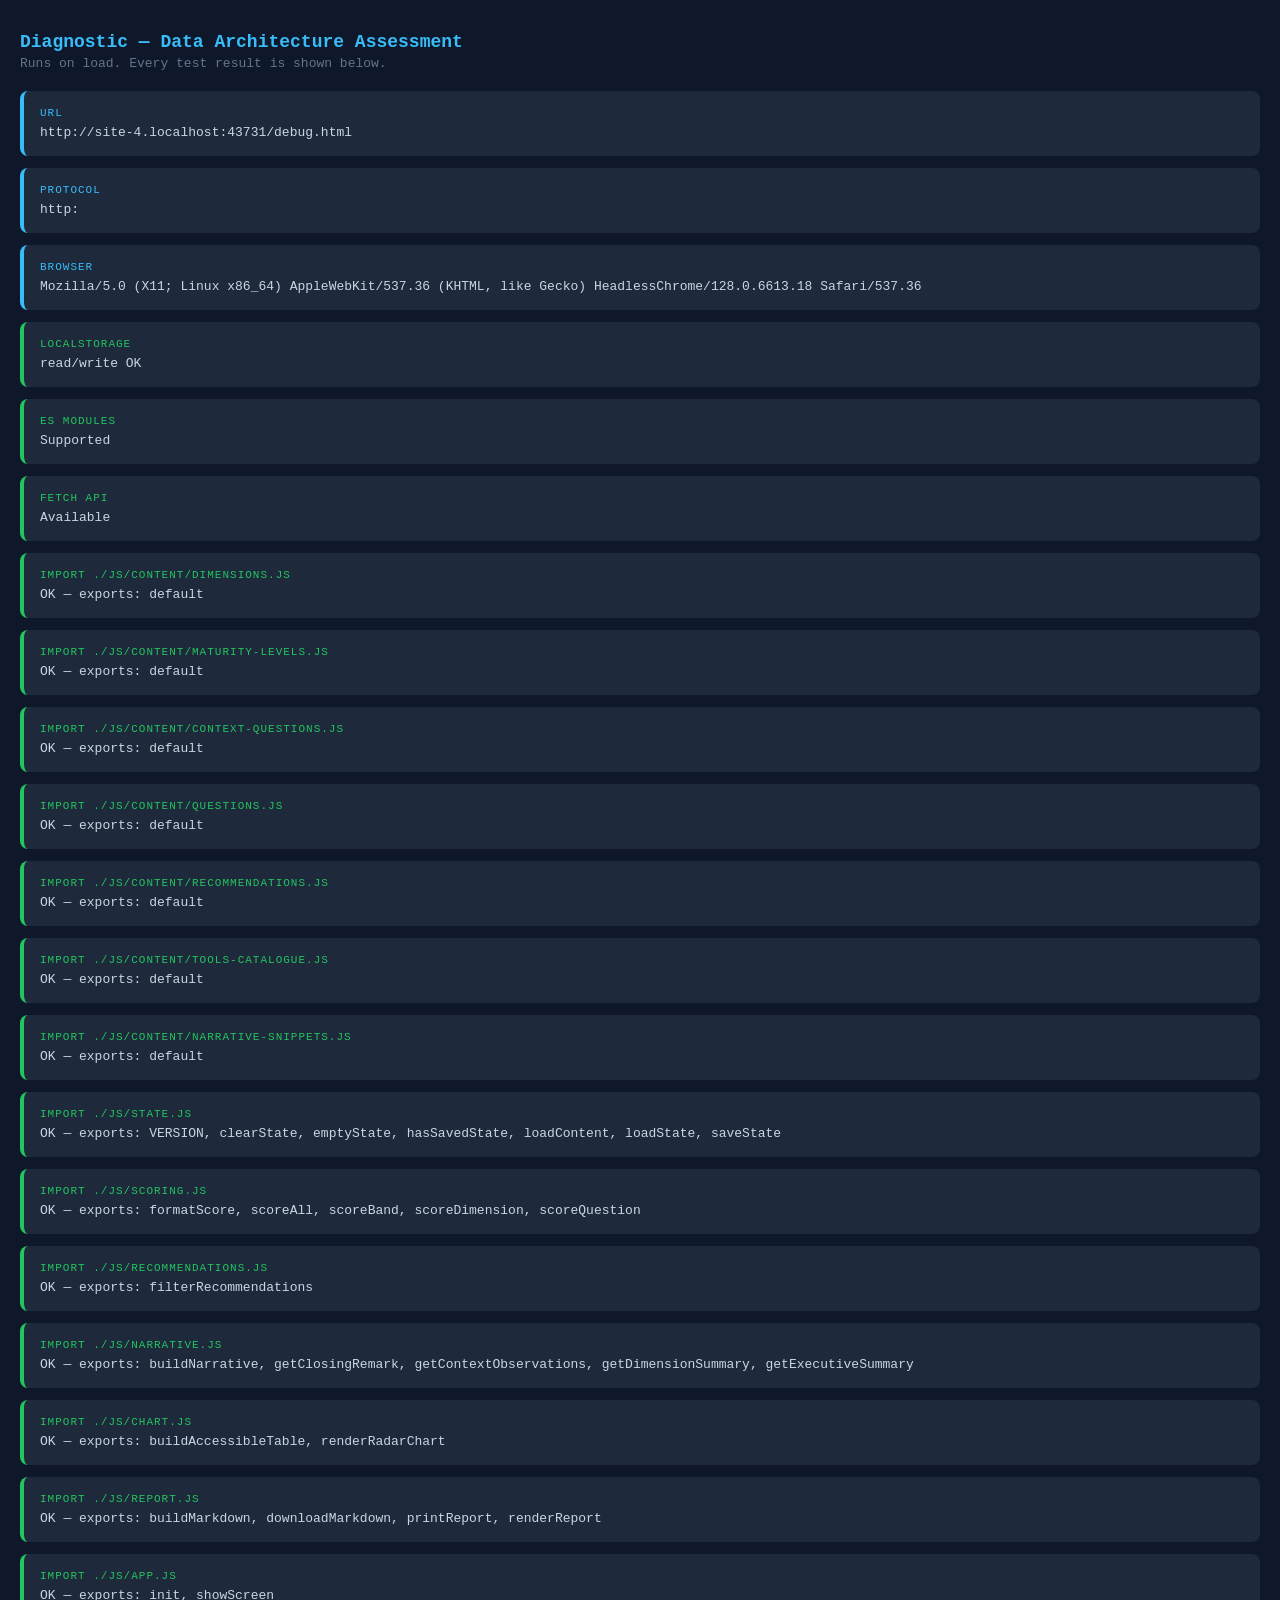
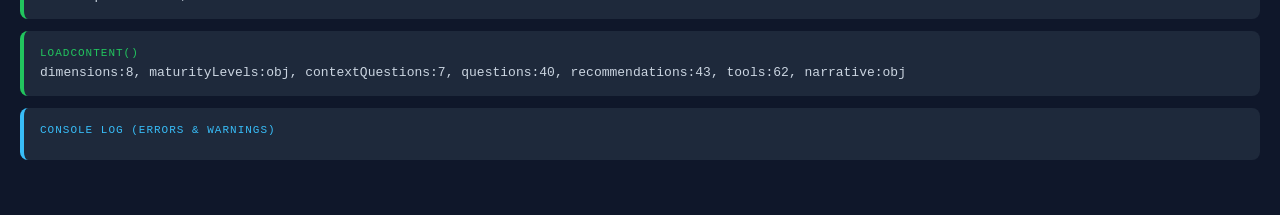
==== debug.html @ c39a768f "Add debug.html diagnostic page" ====
<!DOCTYPE html>
<html lang="en">
<head>
  <meta charset="UTF-8" />
  <meta name="viewport" content="width=device-width, initial-scale=1.0" />
  <title>Diagnostic — Data Architecture Assessment</title>
  <style>
    body { font-family: monospace; padding: 20px; background: #0f172a; color: #e2e8f0; margin: 0; }
    h1 { color: #38bdf8; font-size: 18px; margin-bottom: 4px; }
    p.sub { color: #64748b; font-size: 13px; margin: 0 0 20px; }
    .card { background: #1e293b; border-radius: 8px; padding: 16px; margin-bottom: 12px; border-left: 4px solid #334155; }
    .card.pass  { border-color: #22c55e; }
    .card.fail  { border-color: #ef4444; }
    .card.warn  { border-color: #f59e0b; }
    .card.info  { border-color: #38bdf8; }
    .label { font-size: 11px; text-transform: uppercase; letter-spacing: 1px; margin-bottom: 6px; }
    .pass  .label { color: #22c55e; }
    .fail  .label { color: #ef4444; }
    .warn  .label { color: #f59e0b; }
    .info  .label { color: #38bdf8; }
    .value { font-size: 13px; color: #cbd5e1; word-break: break-all; }
    .err   { color: #fca5a5; font-size: 13px; margin-top: 4px; }
    #log   { margin-top: 8px; }
    .log-entry { font-size: 12px; color: #94a3b8; padding: 2px 0; border-bottom: 1px solid #1e293b; }
    .log-entry.error { color: #f87171; }
    .log-entry.warn  { color: #fbbf24; }
  </style>
</head>
<body>

<h1>Diagnostic — Data Architecture Assessment</h1>
<p class="sub">Runs on load. Every test result is shown below.</p>

<div id="results"></div>

<script>
  const results = document.getElementById('results');
  const log = [];

  // Intercept console.error / console.warn
  const _error = console.error.bind(console);
  const _warn  = console.warn.bind(console);
  console.error = (...a) => { log.push({type:'error', msg: a.join(' ')}); _error(...a); };
  console.warn  = (...a) => { log.push({type:'warn',  msg: a.join(' ')}); _warn(...a);  };
  window.onerror = (msg, src, line, col, err) => {
    log.push({type:'error', msg: `${msg}\n  at ${src}:${line}:${col}`});
  };
  window.onunhandledrejection = (e) => {
    log.push({type:'error', msg: `Unhandled promise rejection: ${e.reason}`});
  };

  function card(status, label, value, extra) {
    const d = document.createElement('div');
    d.className = `card ${status}`;
    d.innerHTML = `<div class="label">${label}</div><div class="value">${value}</div>`
      + (extra ? `<div class="err">${extra}</div>` : '');
    results.appendChild(d);
  }

  // 1 — Environment
  card('info', 'URL', location.href);
  card('info', 'Protocol', location.protocol);
  card('info', 'Browser', navigator.userAgent);

  // 2 — localStorage
  try {
    localStorage.setItem('_diag', '1');
    localStorage.removeItem('_diag');
    card('pass', 'localStorage', 'read/write OK');
  } catch(e) {
    card('fail', 'localStorage', 'FAILED', e.message);
  }

  // 3 — ES module support
  const supportsModules = 'noModule' in HTMLScriptElement.prototype;
  card(supportsModules ? 'pass' : 'fail', 'ES Modules', supportsModules ? 'Supported' : 'NOT SUPPORTED — browser too old');

  // 4 — fetch API
  card(typeof fetch === 'function' ? 'pass' : 'fail', 'fetch API',
    typeof fetch === 'function' ? 'Available' : 'NOT AVAILABLE');
</script>

<!-- 5 — Test each module import -->
<script type="module">
  const R = document.getElementById('results');
  function card(status, label, value, extra) {
    const d = document.createElement('div');
    d.className = `card ${status}`;
    d.innerHTML = `<div class="label">${label}</div><div class="value">${value}</div>`
      + (extra ? `<div class="err">${extra}</div>` : '');
    R.appendChild(d);
  }

  const modules = [
    './js/content/dimensions.js',
    './js/content/maturity-levels.js',
    './js/content/context-questions.js',
    './js/content/questions.js',
    './js/content/recommendations.js',
    './js/content/tools-catalogue.js',
    './js/content/narrative-snippets.js',
    './js/state.js',
    './js/scoring.js',
    './js/recommendations.js',
    './js/narrative.js',
    './js/chart.js',
    './js/report.js',
    './js/app.js',
  ];

  for (const mod of modules) {
    try {
      const m = await import(mod);
      const keys = Object.keys(m).join(', ');
      card('pass', `import ${mod}`, `OK — exports: ${keys}`);
    } catch(e) {
      card('fail', `import ${mod}`, 'FAILED', e.message + (e.stack ? '\n' + e.stack.split('\n').slice(0,3).join('\n') : ''));
    }
  }

  // 6 — Try calling loadContent
  try {
    const { loadContent } = await import('./js/state.js');
    const content = await loadContent();
    const summary = Object.entries(content).map(([k,v]) => `${k}:${Array.isArray(v)?v.length:'obj'}`).join(', ');
    card('pass', 'loadContent()', summary);
  } catch(e) {
    card('fail', 'loadContent()', 'THREW AN ERROR', e.message);
  }

  // 7 — Show intercepted console log
  const logDiv = document.createElement('div');
  logDiv.className = 'card info';
  logDiv.innerHTML = '<div class="label">Console log (errors &amp; warnings)</div><div id="log"></div>';
  R.appendChild(logDiv);
  const logEl = logDiv.querySelector('#log');
  if (window.log.length === 0) {
    logEl.innerHTML = '<div class="log-entry">No errors or warnings captured.</div>';
  } else {
    window.log.forEach(e => {
      const d = document.createElement('div');
      d.className = `log-entry ${e.type}`;
      d.textContent = `[${e.type.toUpperCase()}] ${e.msg}`;
      logEl.appendChild(d);
    });
  }
</script>

</body>
</html>
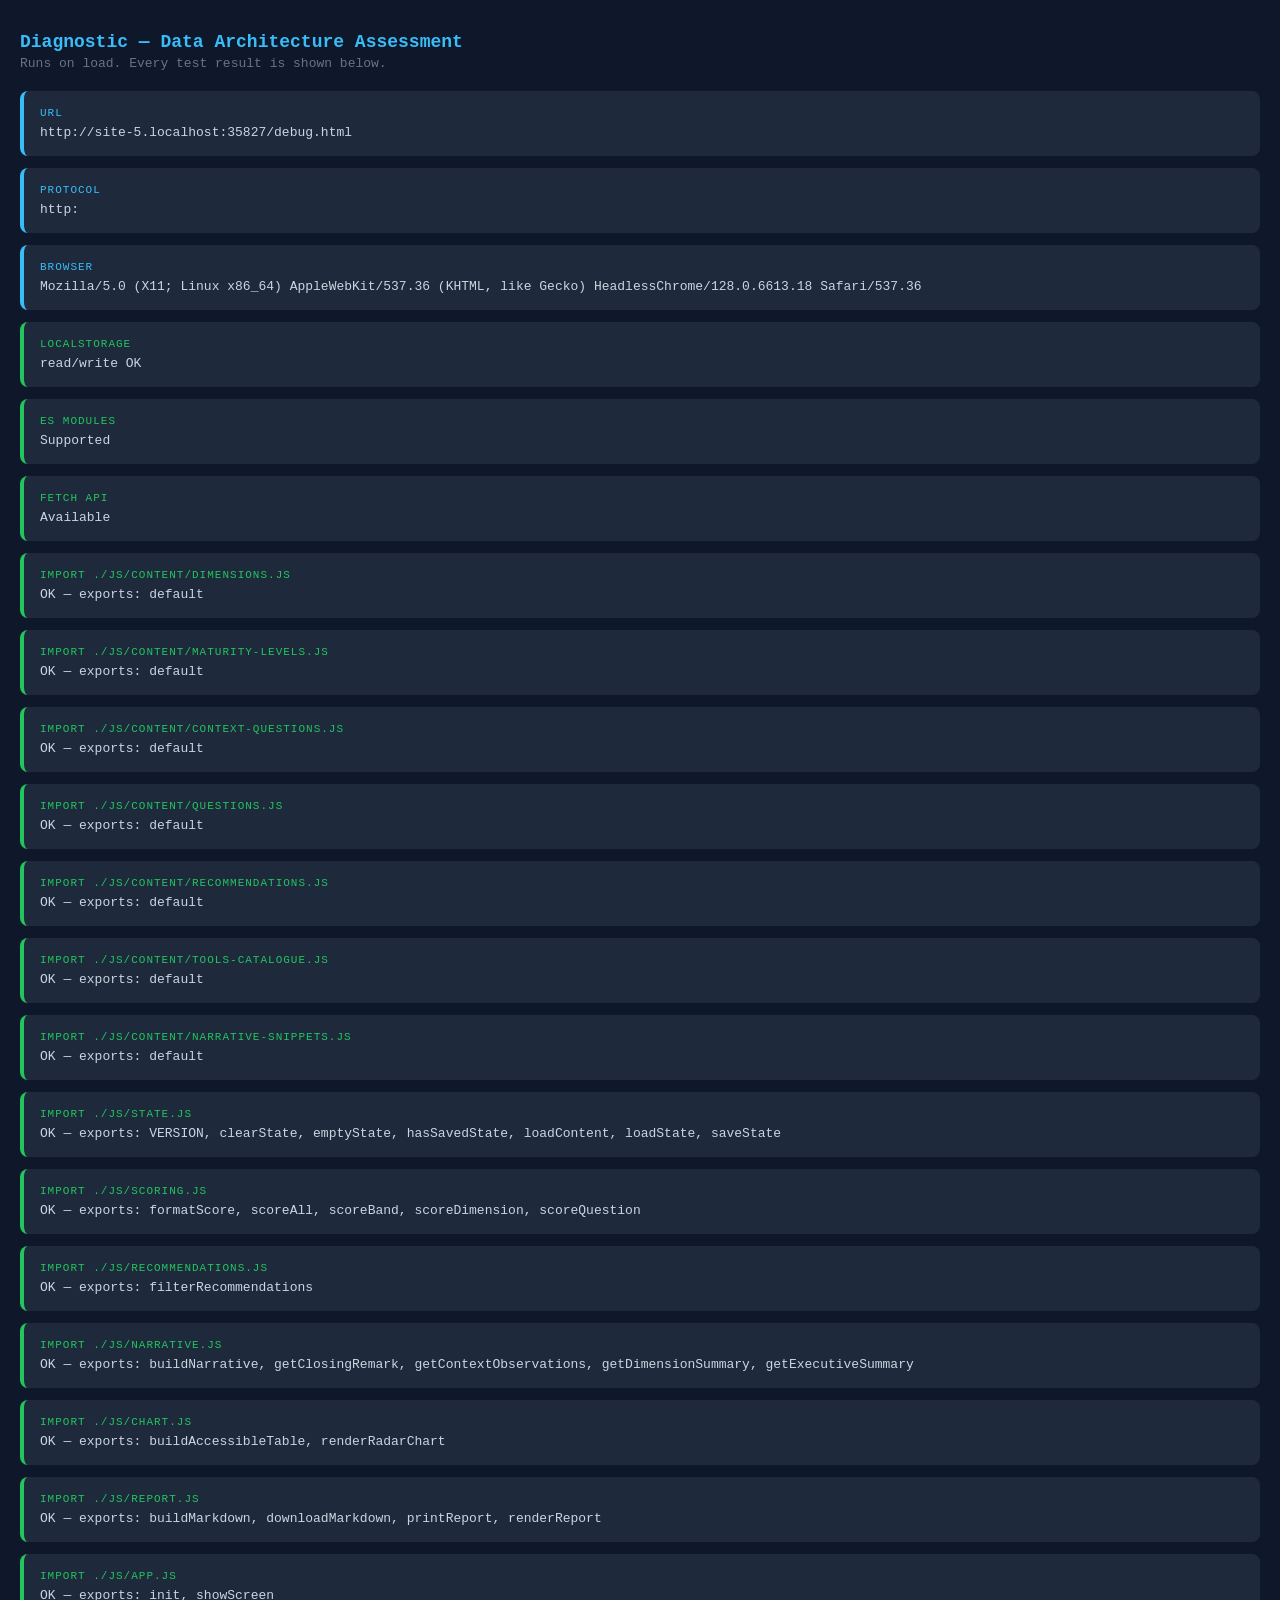
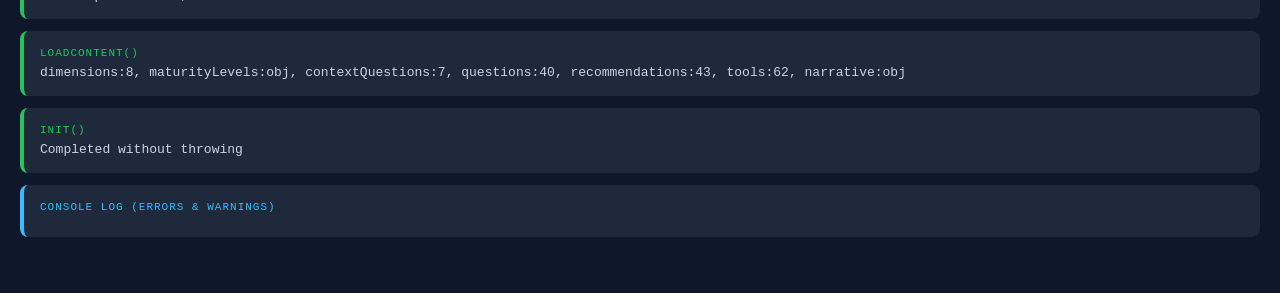
==== commit cc47ef6e: "debug: add init() test; cache-bust app.js import with ?v=3" ====
--- a/debug.html
+++ b/debug.html
@@ -128,7 +128,16 @@
     card('fail', 'loadContent()', 'THREW AN ERROR', e.message);
   }
 
-  // 7 — Show intercepted console log
+  // 7 — Try calling init()
+  try {
+    const { init } = await import('./js/app.js');
+    await init();
+    card('pass', 'init()', 'Completed without throwing');
+  } catch(e) {
+    card('fail', 'init()', 'THREW AN ERROR', e.message + (e.stack ? '\n' + e.stack.split('\n').slice(0,5).join('\n') : ''));
+  }
+
+  // 8 — Show intercepted console log
   const logDiv = document.createElement('div');
   logDiv.className = 'card info';
   logDiv.innerHTML = '<div class="label">Console log (errors &amp; warnings)</div><div id="log"></div>';
